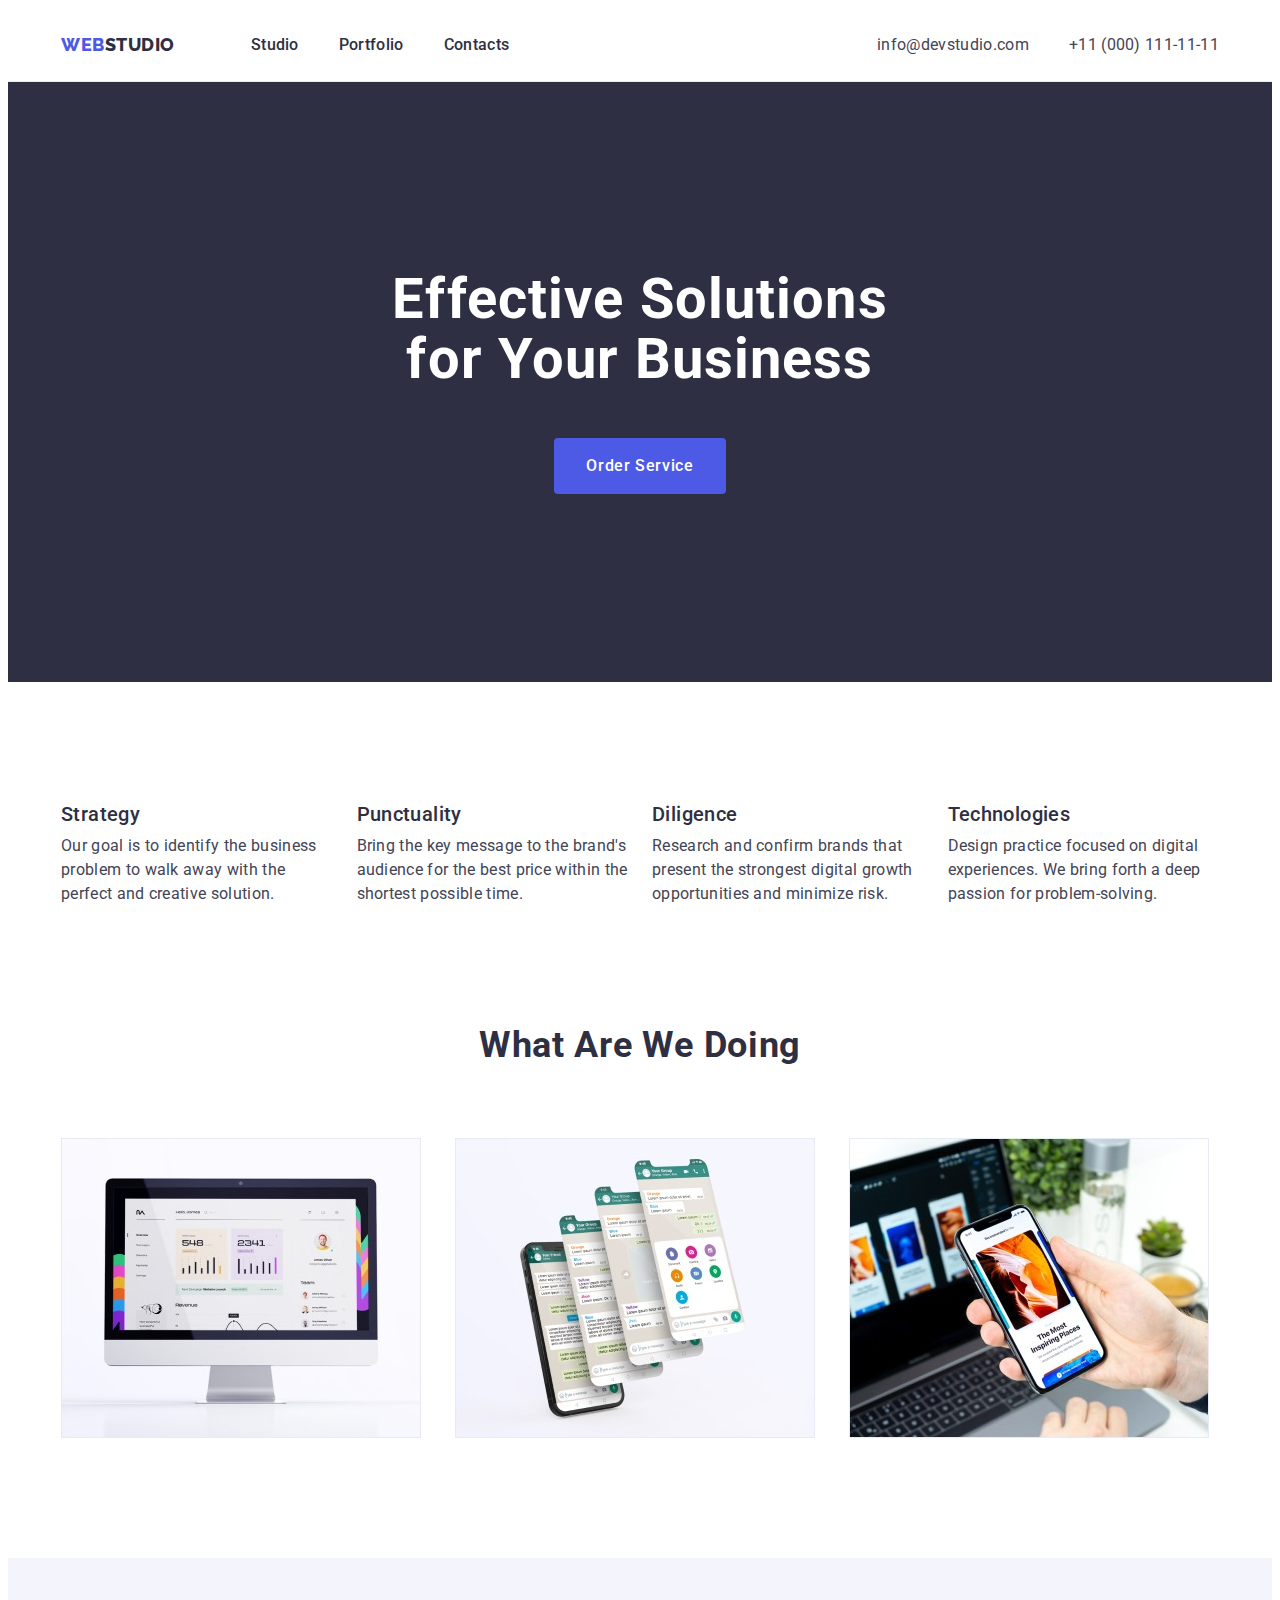
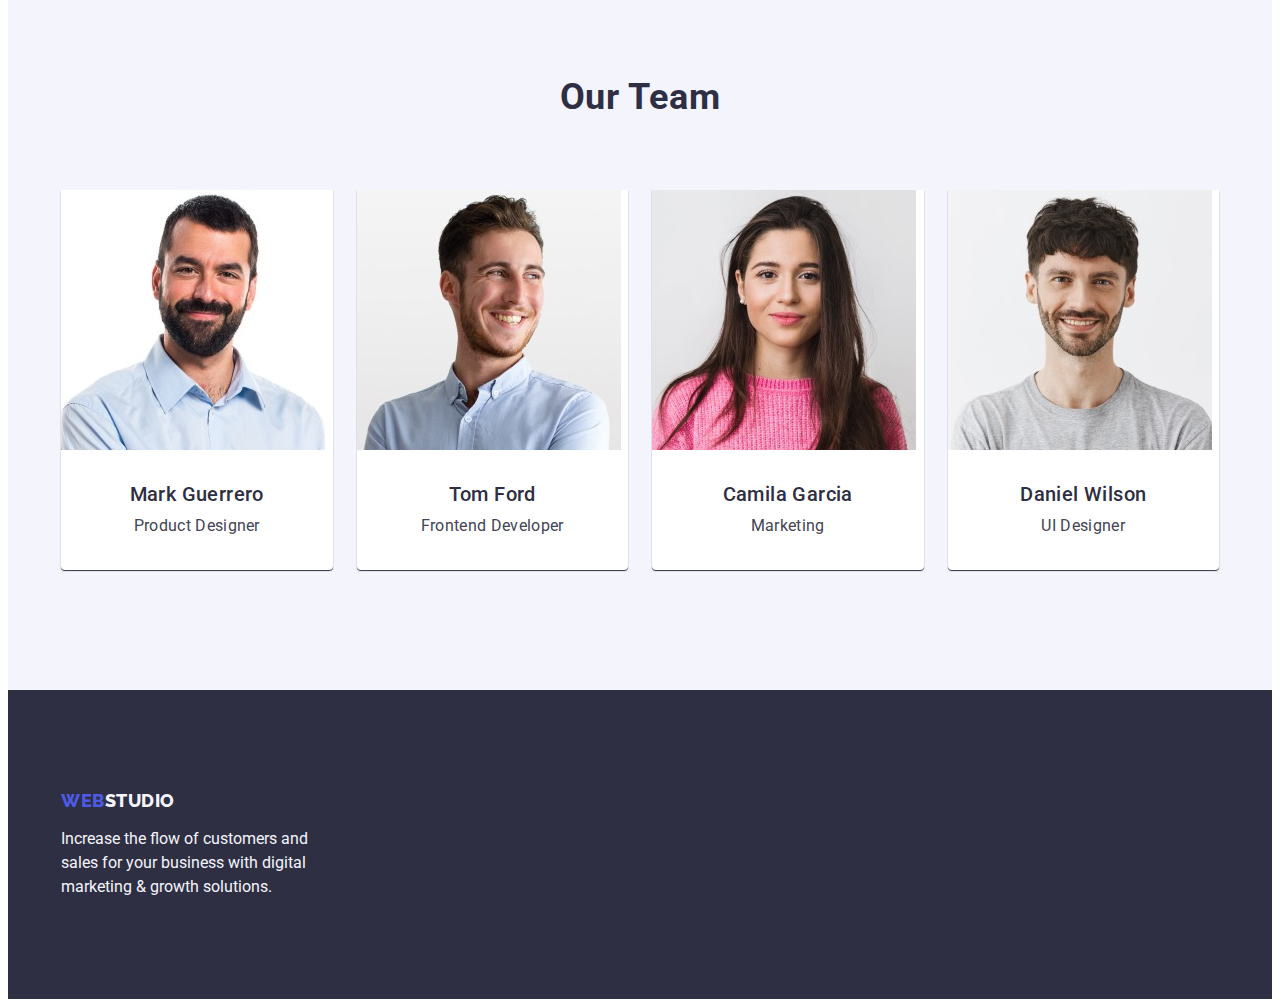
==== index.html @ 3b920ec4 "Initial commit" ====
<!DOCTYPE html>
<html lang="en">
  <head>
    <meta charset="UTF-8" />
    <meta http-equiv="X-UA-Compatible" content="IE=edge" />
    <meta name="viewport" content="width=device-width, initial-scale=1.0" />
    <title>WebStudio</title>
    <link rel="preconnect" href="https://fonts.googleapis.com" />
    <link rel="preconnect" href="https://fonts.gstatic.com" crossorigin />
    <link
      href="https://fonts.googleapis.com/css2?family=Raleway:wght@800&family=Roboto:wght@400;500;700&display=swap"
      rel="stylesheet"
    />
    <link
      rel="stylesheet"
      href="https://cdnjs.cloudflare.com/ajax/libs/modern-normalize/2.0.0/modern-normalize.min.css"
      integrity="sha512-4xo8blKMVCiXpTaLzQSLSw3KFOVPWhm/TRtuPVc4WG6kUgjH6J03IBuG7JZPkcWMxJ5huwaBpOpnwYElP/m6wg=="
      crossorigin="anonymous"
      referrerpolicy="no-referrer"
    />
    <link rel="stylesheet" href="./css/styles.css" />
  </head>
  <body>
    <!-- Header -->

    <header class="header">
      <div class="container container-header">
        <nav class="container-nav">
          <a class="link-logo" href="./index.html"
            >Web<span class="logo-studio">Studio</span></a
          >
          <ul class="list-header">
            <li>
              <a class="link-header" href="./index.html">Studio</a>
            </li>
            <li>
              <a class="link-header" href="./portfolio.html">Portfolio</a>
            </li>
            <li>
              <a class="link-header" href="">Contacts</a>
            </li>
          </ul>
        </nav>

        <address class="address">
          <ul class="list-address">
            <li>
              <a class="link-address" href="mailto:info@devstudio.com"
                >info@devstudio.com</a
              >
            </li>
            <li>
              <a class="link-address" href="tel:+110001111111"
                >+11 (000) 111-11-11</a
              >
            </li>
          </ul>
        </address>
      </div>
    </header>

    <main>
      <!-- Hero -->

      <section class="hero">
        <div class="container">
          <h1 class="title-hero">Effective Solutions for Your Business</h1>
          <button class="order-btn" type="button">Order Service</button>
        </div>
      </section>

      <!-- Features -->

      <section class="features">
        <div class="container">
          <h2 class="visually-hidden">Features</h2>
          <ul class="list-features">
            <li class="list-features-item">
              <h3 class="subject">Strategy</h3>
              <p class="text">
                Our goal is to identify the business problem to walk away with
                the perfect and creative solution.
              </p>
            </li>
            <li class="list-features-item">
              <h3 class="subject">Punctuality</h3>
              <p class="text">
                Bring the key message to the brand's audience for the best price
                within the shortest possible time.
              </p>
            </li>
            <li class="list-features-item">
              <h3 class="subject">Diligence</h3>
              <p class="text">
                Research and confirm brands that present the strongest digital
                growth opportunities and minimize risk.
              </p>
            </li>
            <li class="list-features-item">
              <h3 class="subject">Technologies</h3>
              <p class="text">
                Design practice focused on digital experiences. We bring forth a
                deep passion for problem-solving.
              </p>
            </li>
          </ul>
        </div>
      </section>

      <!-- What are we doing -->

      <section class="container-images">
        <div class="container">
          <h2 class="title-images">What are we doing</h2>

          <ul class="list-images">
            <li class="list-images-item">
              <img
                src="./images/img1.jpg"
                alt="Computer display with opened website"
                width="360"
              />
            </li>
            <li class="list-images-item">
              <img
                src="./images/img2.jpg"
                alt="Mobile application"
                width="360"
              />
            </li>
            <li class="list-images-item">
              <img src="./images/img3.jpg" alt="Adapted website" width="360" />
            </li>
          </ul>
        </div>
      </section>

      <!-- Our team -->

      <section class="container-team--cards">
        <div class="container ">
          <h2 class="title-team">Our Team</h2>
          <ul class="list-team">
            <li class="list-team-item">
              <img
                src="./images/worker1.jpg"
                alt="Mark Guerrero Product Designer"
                width="264"
              />
              <div class="caption-img">
                <h3 class="title-name">Mark Guerrero</h3>
                <p class="position">Product Designer</p>
              </div>
            </li>
            <li class="list-team-item">
              <img
                src="./images/worker2.jpg"
                alt="Tom Ford Frontend Developer"
                width="264"
              />
              <div class="caption-img">
                <h3 class="title-name">Tom Ford</h3>
                <p class="position">Frontend Developer</p>
              </div>
            </li>
            <li class="list-team-item">
              <img
                src="./images/worker3.jpg"
                alt="Camila Garcia Marketing"
                width="264"
              />
              <div class="caption-img">
                <h3 class="title-name">Camila Garcia</h3>
                <p class="position">Marketing</p>
              </div>
            </li>
            <li class="list-team-item">
              <img
                src="./images/worker4.jpg"
                alt="Daniel Wilson UI Designer"
                width="264"
              />
              <div class="caption-img">
                <h3 class="title-name">Daniel Wilson</h3>
                <p class="position">UI Designer</p>
              </div>
            </li>
          </ul>
        </div>
      </section>
    </main>

    <footer class="footer">
      <div class="container">
        <a class="link-logo link-footer-logo" href="./index.html"
          >Web<span class="logo-footer-studio">Studio</span></a
        >
        <p class="footer-text">
          Increase the flow of customers and sales for your business with
          digital marketing & growth solutions.
        </p>
      </div>
    </footer>
  </body>
</html>
---- css/styles.css ----
body {
    font-family: 'Roboto', sans-serif;
    background-color:#FFFFFF;  
    color: var(--primary-text-color)
}

p, h1, h2, h3, h4, h5, h6{
    margin: 0;
}

ul{
    list-style: none;
    margin: 0;
    padding: 0;
}

img{
    display: block;
    max-width: 100%;
}
:root {
    --light-cloud-color:#F4F4FD;
    --background-color:#FFFFFF;
    --borders-accent-color:#E7E9FC;
    --primary-brand-color:#4D5AE5;
    --title-color:#2E2F42;
    --primary-text-color:#434455;
    --pressed-state-color:#404BBF;
    --active-navigation-color:#9747FF;
    --cards-gap:24px;
}

.container{
    width: 1158px;
    padding-left: 15px;
    padding-right: 15px;
    margin: 0 auto;
}
.container-header{
    display: flex;
    justify-content: space-between;
    width: 1158px;
}

/* LOGO */


.link-logo {
    font-family: 'Raleway', sans-serif;
    font-style: normal;
    font-weight: 800;
    font-size: 18px;
    line-height: 1.17;
    /* identical to box height, or 117% */
    letter-spacing: 0.03em;
    text-transform: uppercase;
    color: var(--primary-brand-color);
    margin-right: 76px;
}

a {
    text-decoration: none;
}
.logo-studio {
    color: var(--title-color);
}
/* HEADER*/


.header{
    border: 1px solid transparent;
    border-bottom-color: var(--borders-accent-color);
}

.container-nav{
    display: flex;
    align-items: center;
}

.list-header{
    display: flex;
    gap: 40px;
}

.link-header {
    font-weight: 500;
    font-size: 16px;
    line-height: 1.5;
    /* identical to box height, or 150% */
    letter-spacing: 0.02em;
    color:var(--title-color);
    padding-top: 24px;
    padding-bottom: 24px;
    display: block;
}

.link-header:last-child{
    margin-right: 0;;
}

.link-header:hover , .link-header:focus {
    color: var(--pressed-state-color);
}
.address {
    font-style: normal;
}
.list-address{
    display: flex;
    gap: 40px;
}
.link-address {
    line-height: 1.5;
    /* identical to box height, or 150% */
    letter-spacing: 0.02em;
    color: var(--primary-text-color);
    text-shadow: var(--borders-accent-color);
    padding-top: 24px;
    padding-bottom: 24px;
    display: block;
}
.link-address:hover , .link-address:focus {
    color: var(--pressed-state-color);
}
.link-address:last-child{
    margin-right: 0;
}

/* MAIN PAGE */

.hero {
    background-color: var(--title-color);
    padding: 188px 0 188px 0;
    justify-content: center;
}

.title-hero {
    font-weight: 700;
    font-size: 56px;
    line-height: 1.07;
    /* or 107% */
    letter-spacing: 0.02em;
    color: var(--background-color);
    margin: auto;
    margin-bottom: 48px;
    max-width: 496px;
    text-align: center;
}
.order-btn {
    font-family: 'Roboto', sans-serif;
    font-weight: 500;
    font-size: 16px;
    line-height: 1.5;
    /* identical to box height, or 150% */
    letter-spacing: 0.04em;
    color: var(--background-color);
    background-color: var(--primary-brand-color);
    border-radius: 4px;
    border: none;
    display: block;
    min-width: 169px;
    height: 56px;
    padding: 16px 32px;
    margin: auto;
    cursor: pointer;
}

.order-btn:hover , .order-btn:focus {
    background-color: var(--pressed-state-color);
}

/*FEATURES*/

.features{
  padding-top: 120px;
  padding-bottom: 120px;
}

.visually-hidden{
  position: absolute;
  width: 1px;
  height: 1px;
  margin: -1px;
  border: 0;
  padding: 0;
  white-space: nowrap;
  clip-path: inset(100%);
  clip: rect(0 0 0 0);
  overflow: hidden;
}
   
.list-features{
    display: flex;
    flex-wrap: wrap;
    gap: var(--cards-gap);
}
.list-features-item{
  flex-basis: calc((100% - 3 * var(--cards-gap))/ 4) ;
}

.subject {
    font-weight: 500;
    font-size: 20px;
    line-height: 1.2;
    /* identical to box height, or 120% */
    letter-spacing: 0.02em;
    color: var(--title-color);
    margin-bottom: 8px;
}
.text {
    font-weight: 400;
    font-size: 16px;
    line-height: 1.5;
    /* or 150% */
    letter-spacing: 0.02em;
}

/*What are we doing*/

.title-images {
    font-size: 36px;
    line-height: 1.11;
    /* identical to box height, or 111% */
    text-align: center;
    letter-spacing: 0.02em;
    text-transform: capitalize;
    color: var(--title-color);
    margin-bottom: 72px;
}
.container-images{
    padding-bottom: 120px;
}
.list-images{
    display: flex;
    flex-wrap: wrap;   
}
.list-images-item{
  margin-right: var(--cards-gap);
  width: calc((100% - 2 * var(--cards-gap))/ 3);
}
.list-images-item:last-child{
    margin-right: 0;
}
/*Our team*/

.container-team--cards{
    background-color: var(--light-cloud-color);
    padding-top: 120px;
    padding-bottom: 120px;
}
.title-team {
    font-size: 36px;
    line-height: 1.11;
    /* identical to box height, or 111% */
    text-align: center;
    letter-spacing: 0.02em;
    text-transform: capitalize;
    color: var(--title-color);
    margin-bottom: 72px;
}
.list-team{
    display: flex;
    flex-wrap: wrap;
}
.list-team-item {
    background-color: var(--background-color);
    margin-right: var(--cards-gap);
    width: calc((100% - 3 * var(--cards-gap))/ 4);
    border-radius:0 0 4px 4px;
    box-shadow: 0 1px 1px 0 var(--title-color);
}
.list-team-item:last-child{
    margin-right: 0;
}
.caption-img{
    padding: 32px 16px;
}
.title-name {
    font-weight: 500;
    font-size: 20px;
    line-height: 1.2;
    /* identical to box height, or 120% */
    text-align: center;
    letter-spacing: 0.02em;
    color: var(--title-color);
    margin-bottom: 8px;
}
.position {
    font-size: 16px;
    line-height: 1.5;
    /* identical to box height, or 150% */
    text-align: center;
    letter-spacing: 0.02em;
    color: var(--primary-text-color);
}

/* FOOTER */

.footer {
    background-color: var(--title-color);
    padding-top: 100px;
    padding-bottom: 100px;
}
.link-footer-logo{
    display: inline-block;
    margin-bottom: 16px;
}
.logo-footer-studio {
    color: var(--light-cloud-color);
}
.footer-text {
    color: var(--light-cloud-color);
    max-width: 264px;
    font-size: 16px;
    line-height: 1.5; /* 24/16 */
   
}
/* PORTFOLIO PAGE */
.portfolio-section{
    padding-top: 96px;
    padding-bottom: 120px;
}
.container-filters{
    display: flex;
    justify-content: center;
    margin-bottom: 72px;
    gap: var(--cards-gap);
}
.filter-item {
    font-family: 'Roboto', sans-serif;
    font-weight: 500;
    font-size: 16px;
    line-height: 1.5;
    /* identical to box height, or 150% */
    text-align: center;
    letter-spacing: 0.04em;
    color: var(--primary-brand-color);
    background-color: var(--light-cloud-color);
    border-radius: 4px;
    border: 1px solid var(--borders-accent-color);
    padding: 12px 24px;
    min-width: 69px;
}
.filter-item:hover , .filter-item:focus {
    background-color: var(--pressed-state-color);
    color: var(--background-color);
    cursor: pointer;
    border: 1px solid transparent;
}

.product-set {
    display: flex;
    flex-wrap: wrap;
}

.product-item {
    margin-right: var(--cards-gap);
    margin-bottom: 48px;
    width:calc((100% - 2 * var(--cards-gap))/3);;
   
}

.product-item:nth-last-child(-n+3){
    margin-bottom: 0;
}

.product-item:nth-child(3n){
    margin-right: 0;
}
.title-product {
   font-weight: 500;
    font-size: 20px;
    line-height: 1.2;
    /* identical to box height, or 120% */
    letter-spacing: 0.02em;
    color: var(--title-color);
    margin-bottom: 8px;
}
.product-desc {
    font-size: 16px;
    line-height: 1.5;
    /* identical to box height, or 150% */
    letter-spacing: 0.02em;
    color: var(--primary-text-color);
   
}
.caption-product{
    padding: 32px  16px;
    border: 1px solid var(--borders-accent-color);
    border-top: none;
}
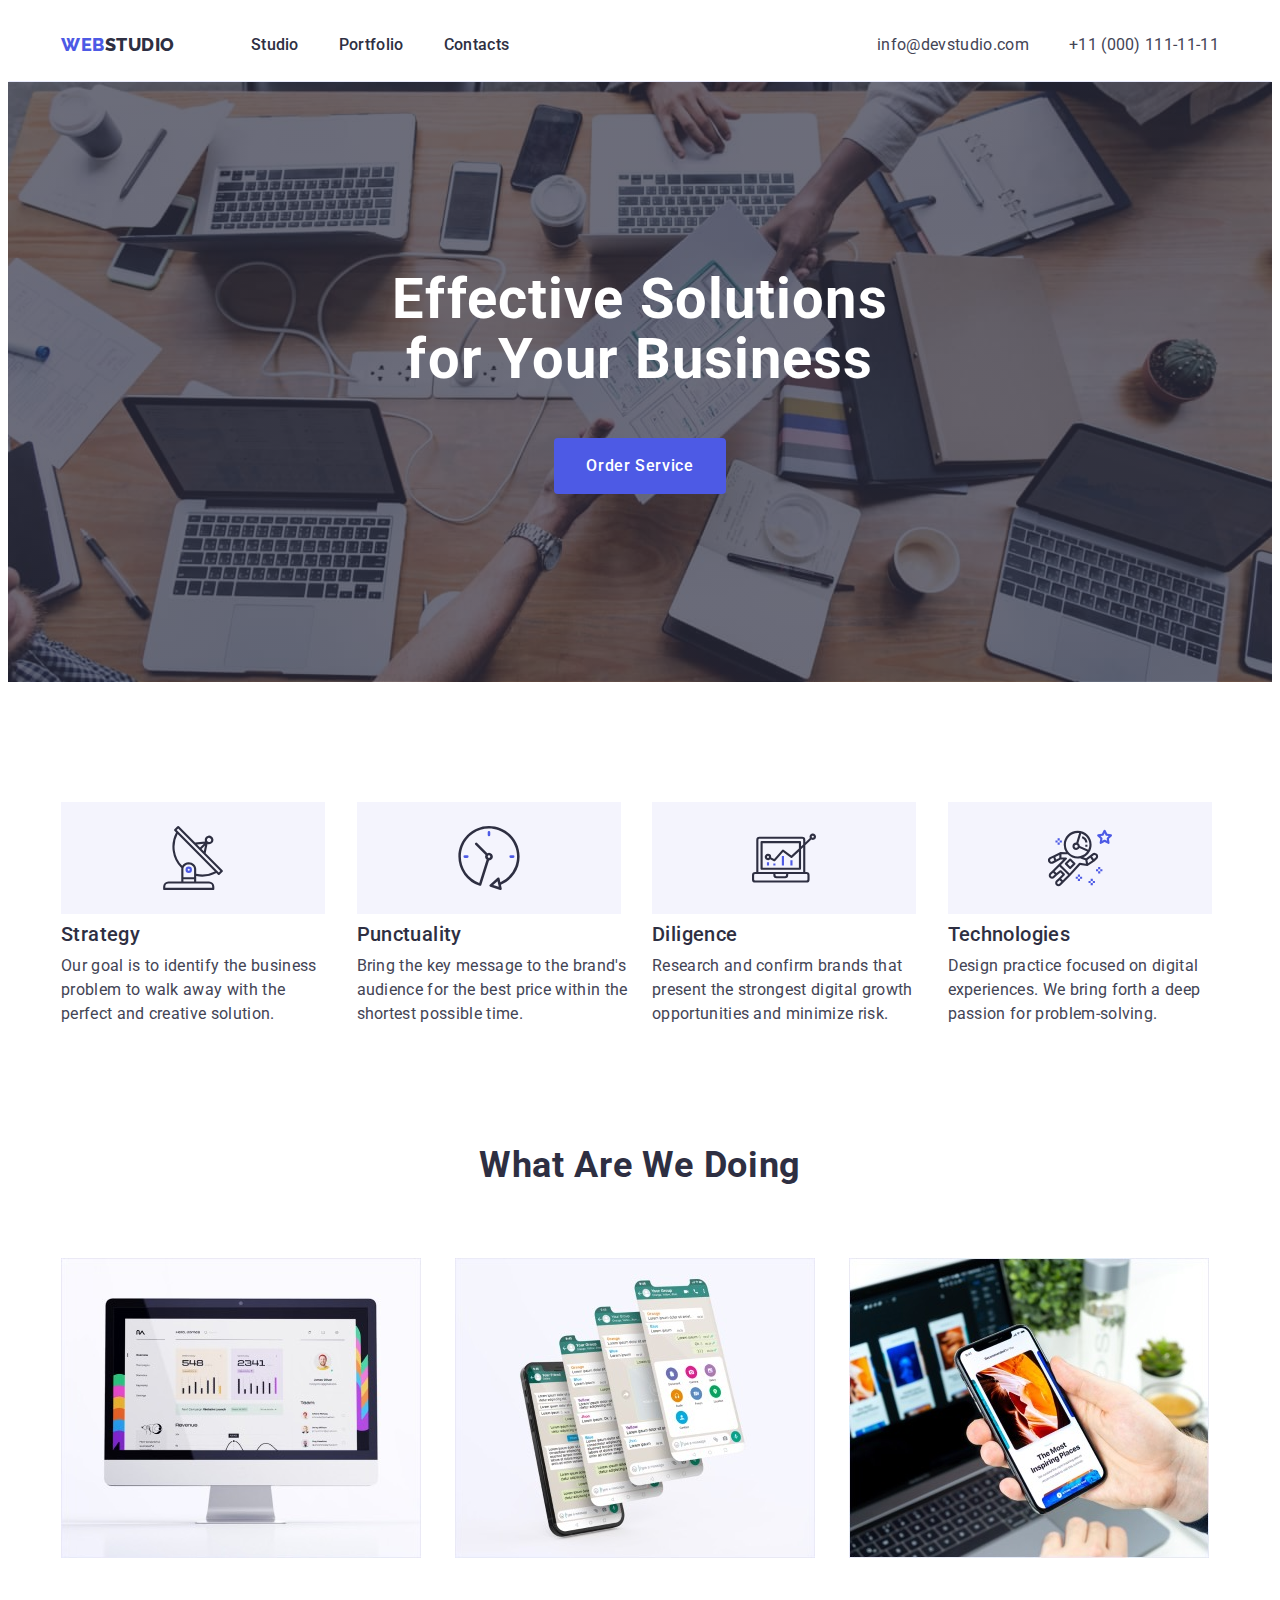
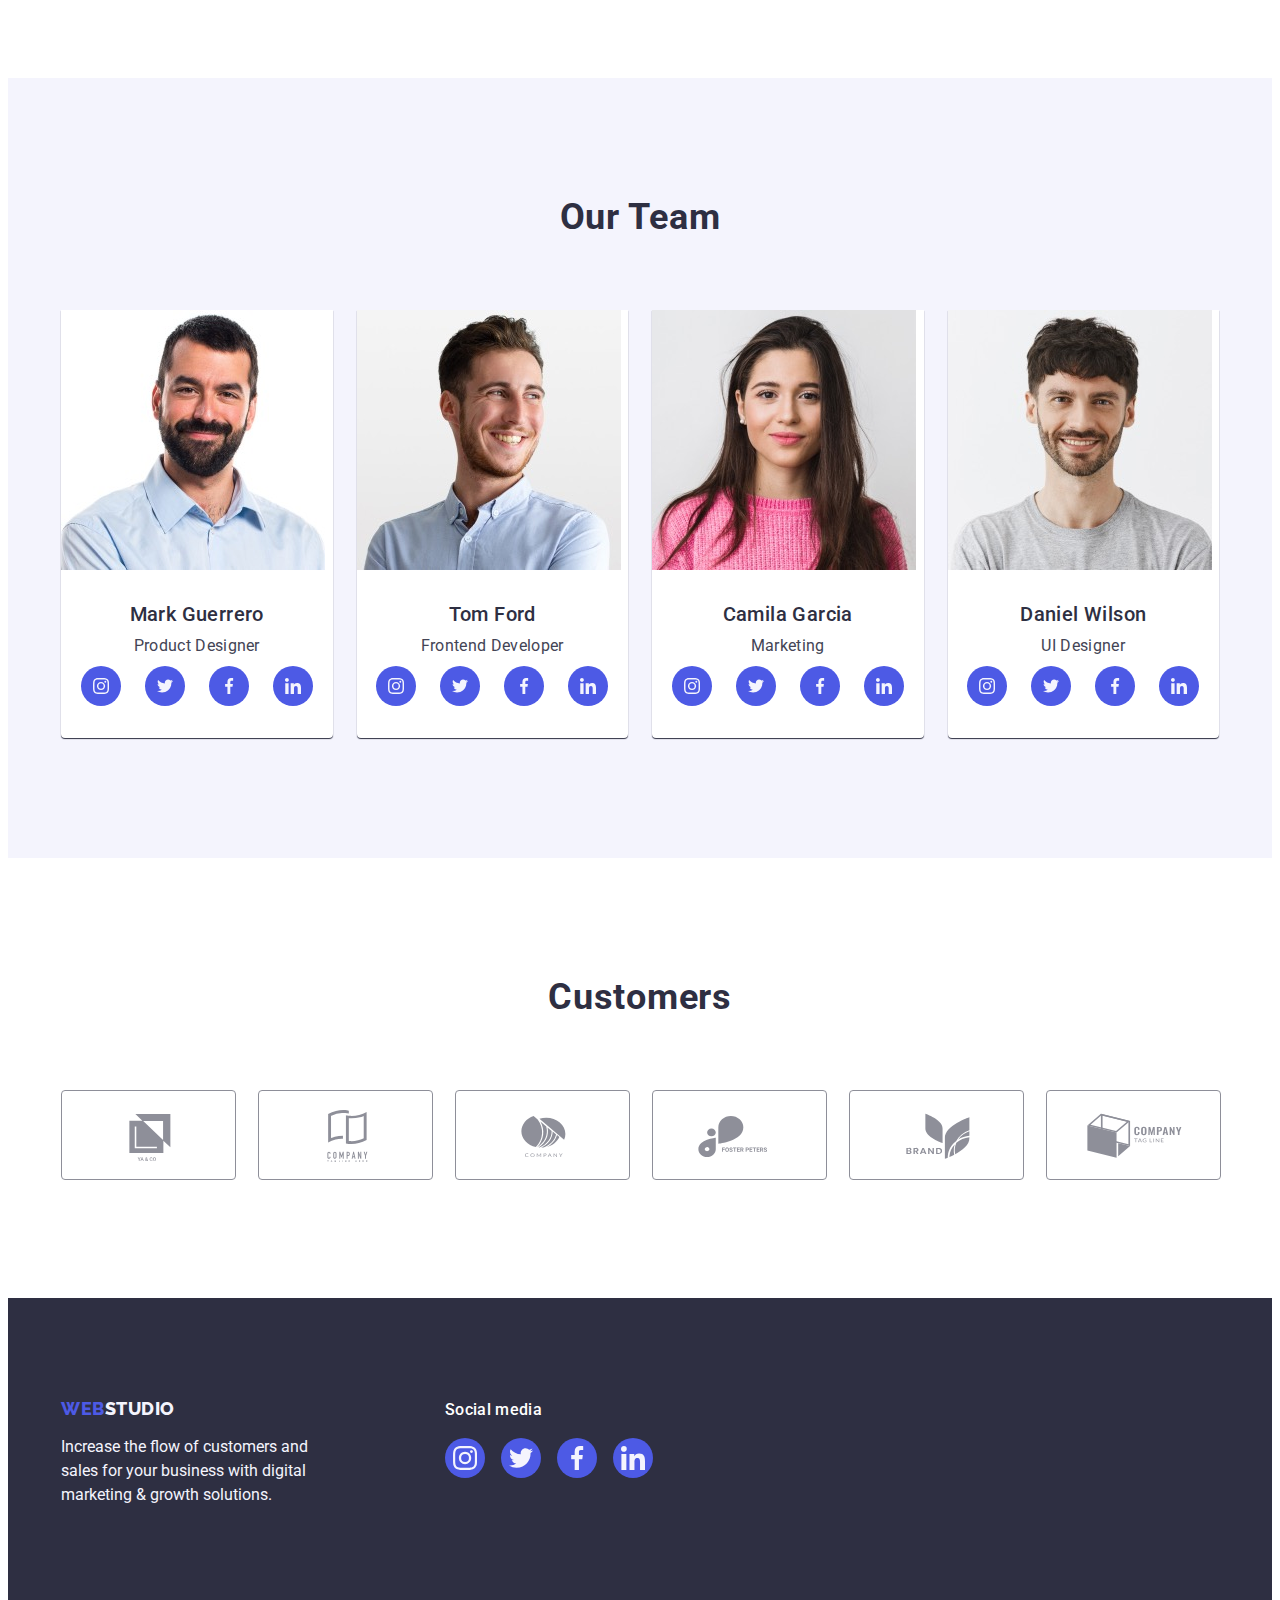
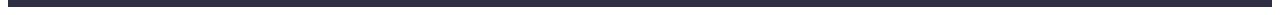
==== commit 130e7005: "First commit" ====
--- a/index.html
+++ b/index.html
@@ -61,7 +61,6 @@
 
     <main>
       <!-- Hero -->
-
       <section class="hero">
         <div class="container">
           <h1 class="title-hero">Effective Solutions for Your Business</h1>
@@ -76,6 +75,11 @@
           <h2 class="visually-hidden">Features</h2>
           <ul class="list-features">
             <li class="list-features-item">
+              <a href="" class="link-icon">
+                <svg class="icon">
+                  <use href="./images/symbol-defs.svg#icon-antenna-1"></use>
+                </svg>
+              </a>
               <h3 class="subject">Strategy</h3>
               <p class="text">
                 Our goal is to identify the business problem to walk away with
@@ -83,6 +87,11 @@
               </p>
             </li>
             <li class="list-features-item">
+              <a href="" class="link-icon">
+                <svg class="icon">
+                  <use href="./images/symbol-defs.svg#icon-clock-1"></use>
+                </svg>
+              </a>
               <h3 class="subject">Punctuality</h3>
               <p class="text">
                 Bring the key message to the brand's audience for the best price
@@ -90,6 +99,11 @@
               </p>
             </li>
             <li class="list-features-item">
+              <a href="" class="link-icon">
+                <svg class="icon">
+                  <use href="./images/symbol-defs.svg#icon-diagram-1"></use>
+                </svg>
+              </a>
               <h3 class="subject">Diligence</h3>
               <p class="text">
                 Research and confirm brands that present the strongest digital
@@ -97,6 +111,11 @@
               </p>
             </li>
             <li class="list-features-item">
+              <a href="" class="link-icon">
+                <svg class="icon">
+                  <use href="./images/symbol-defs.svg#icon-astronaut-1"></use>
+                </svg>
+              </a>
               <h3 class="subject">Technologies</h3>
               <p class="text">
                 Design practice focused on digital experiences. We bring forth a
@@ -138,7 +157,7 @@
       <!-- Our team -->
 
       <section class="container-team--cards">
-        <div class="container ">
+        <div class="container">
           <h2 class="title-team">Our Team</h2>
           <ul class="list-team">
             <li class="list-team-item">
@@ -150,6 +169,64 @@
               <div class="caption-img">
                 <h3 class="title-name">Mark Guerrero</h3>
                 <p class="position">Product Designer</p>
+                <ul class="list-soc">
+                  <li class="link-soc-item">
+                    <a
+                      href=""
+                      class="link-soc-icon"
+                      target="_blank"
+                      rel="noopener noreferrer"
+                    >
+                      <svg class="soc-icon">
+                        <use
+                          href="./images/symbol-defs.svg#icon-instagram-2"
+                        ></use>
+                      </svg>
+                    </a>
+                  </li>
+                  <li class="link-soc-item">
+                    <a
+                      href=""
+                      class="link-soc-icon"
+                      target="_blank"
+                      rel="noopener noreferrer"
+                    >
+                      <svg class="soc-icon">
+                        <use
+                          href="./images/symbol-defs.svg#icon-twitter-1"
+                        ></use>
+                      </svg>
+                    </a>
+                  </li>
+                  <li class="link-soc-item">
+                    <a
+                      href=""
+                      class="link-soc-icon"
+                      target="_blank"
+                      rel="noopener noreferrer"
+                    >
+                      <svg class="soc-icon">
+                        <use
+                          href="./images/symbol-defs.svg#icon-facebook-1"
+                        ></use>
+                      </svg>
+                    </a>
+                  </li>
+                  <li class="link-soc-item">
+                    <a
+                      href=""
+                      class="link-soc-icon"
+                      target="_blank"
+                      rel="noopener noreferrer"
+                    >
+                      <svg class="soc-icon">
+                        <use
+                          href="./images/symbol-defs.svg#icon-linkedin-1"
+                        ></use>
+                      </svg>
+                    </a>
+                  </li>
+                </ul>
               </div>
             </li>
             <li class="list-team-item">
@@ -161,6 +238,64 @@
               <div class="caption-img">
                 <h3 class="title-name">Tom Ford</h3>
                 <p class="position">Frontend Developer</p>
+                <ul class="list-soc">
+                  <li class="link-soc-item">
+                    <a
+                      href=""
+                      class="link-soc-icon"
+                      target="_blank"
+                      rel="noopener noreferrer"
+                    >
+                      <svg class="soc-icon">
+                        <use
+                          href="./images/symbol-defs.svg#icon-instagram-2"
+                        ></use>
+                      </svg>
+                    </a>
+                  </li>
+                  <li class="link-soc-item">
+                    <a
+                      href=""
+                      class="link-soc-icon"
+                      target="_blank"
+                      rel="noopener noreferrer"
+                    >
+                      <svg class="soc-icon">
+                        <use
+                          href="./images/symbol-defs.svg#icon-twitter-1"
+                        ></use>
+                      </svg>
+                    </a>
+                  </li>
+                  <li class="link-soc-item">
+                    <a
+                      href=""
+                      class="link-soc-icon"
+                      target="_blank"
+                      rel="noopener noreferrer"
+                    >
+                      <svg class="soc-icon">
+                        <use
+                          href="./images/symbol-defs.svg#icon-facebook-1"
+                        ></use>
+                      </svg>
+                    </a>
+                  </li>
+                  <li class="link-soc-item">
+                    <a
+                      href=""
+                      class="link-soc-icon"
+                      target="_blank"
+                      rel="noopener noreferrer"
+                    >
+                      <svg class="soc-icon">
+                        <use
+                          href="./images/symbol-defs.svg#icon-linkedin-1"
+                        ></use>
+                      </svg>
+                    </a>
+                  </li>
+                </ul>
               </div>
             </li>
             <li class="list-team-item">
@@ -172,6 +307,64 @@
               <div class="caption-img">
                 <h3 class="title-name">Camila Garcia</h3>
                 <p class="position">Marketing</p>
+                <ul class="list-soc">
+                  <li class="link-soc-item">
+                    <a
+                      href=""
+                      class="link-soc-icon"
+                      target="_blank"
+                      rel="noopener noreferrer"
+                    >
+                      <svg class="soc-icon">
+                        <use
+                          href="./images/symbol-defs.svg#icon-instagram-2"
+                        ></use>
+                      </svg>
+                    </a>
+                  </li>
+                  <li class="link-soc-item">
+                    <a
+                      href=""
+                      class="link-soc-icon"
+                      target="_blank"
+                      rel="noopener noreferrer"
+                    >
+                      <svg class="soc-icon">
+                        <use
+                          href="./images/symbol-defs.svg#icon-twitter-1"
+                        ></use>
+                      </svg>
+                    </a>
+                  </li>
+                  <li class="link-soc-item">
+                    <a
+                      href=""
+                      class="link-soc-icon"
+                      target="_blank"
+                      rel="noopener noreferrer"
+                    >
+                      <svg class="soc-icon">
+                        <use
+                          href="./images/symbol-defs.svg#icon-facebook-1"
+                        ></use>
+                      </svg>
+                    </a>
+                  </li>
+                  <li class="link-soc-item">
+                    <a
+                      href=""
+                      class="link-soc-icon"
+                      target="_blank"
+                      rel="noopener noreferrer"
+                    >
+                      <svg class="soc-icon">
+                        <use
+                          href="./images/symbol-defs.svg#icon-linkedin-1"
+                        ></use>
+                      </svg>
+                    </a>
+                  </li>
+                </ul>
               </div>
             </li>
             <li class="list-team-item">
@@ -183,7 +376,114 @@
               <div class="caption-img">
                 <h3 class="title-name">Daniel Wilson</h3>
                 <p class="position">UI Designer</p>
+                <ul class="list-soc">
+                  <li class="link-soc-item">
+                    <a
+                      href=""
+                      class="link-soc-icon"
+                      target="_blank"
+                      rel="noopener noreferrer"
+                    >
+                      <svg class="soc-icon">
+                        <use
+                          href="./images/symbol-defs.svg#icon-instagram-2"
+                        ></use>
+                      </svg>
+                    </a>
+                  </li>
+                  <li class="link-soc-item">
+                    <a
+                      href=""
+                      class="link-soc-icon"
+                      target="_blank"
+                      rel="noopener noreferrer"
+                    >
+                      <svg class="soc-icon">
+                        <use
+                          href="./images/symbol-defs.svg#icon-twitter-1"
+                        ></use>
+                      </svg>
+                    </a>
+                  </li>
+                  <li class="link-soc-item">
+                    <a
+                      href=""
+                      class="link-soc-icon"
+                      target="_blank"
+                      rel="noopener noreferrer"
+                    >
+                      <svg class="soc-icon">
+                        <use
+                          href="./images/symbol-defs.svg#icon-facebook-1"
+                        ></use>
+                      </svg>
+                    </a>
+                  </li>
+                  <li class="link-soc-item">
+                    <a
+                      href=""
+                      class="link-soc-icon"
+                      target="_blank"
+                      rel="noopener noreferrer"
+                    >
+                      <svg class="soc-icon">
+                        <use
+                          href="./images/symbol-defs.svg#icon-linkedin-1"
+                        ></use>
+                      </svg>
+                    </a>
+                  </li>
+                </ul>
               </div>
+            </li>
+          </ul>
+        </div>
+      </section>
+      <section class="customers">
+        <div class="container">
+          <h2 class="title-customers">Customers</h2>
+          <ul class="list-customers">
+            <li class="link-customers-item">
+              <a href="" class="link-customers-icon" target="" rel="">
+                <svg class="customers-icon">
+                  <use href="./images/symbol-defs.svg#icon-Logo"></use>
+                </svg>
+              </a>
+            </li>
+            <li class="link-customers-item">
+              <a href="" class="link-customers-icon" target="" rel="">
+                <svg class="customers-icon">
+                  <use href="./images/symbol-defs.svg#icon-Logo2"></use>
+                </svg>
+              </a>
+            </li>
+            <li class="link-customers-item">
+              <a href="" class="link-customers-icon" target="" rel="">
+                <svg class="customers-icon">
+                  <use href="./images/symbol-defs.svg#icon-Logo3"></use>
+                </svg>
+              </a>
+            </li>
+            <li class="link-customers-item">
+              <a href="" class="link-customers-icon" target="" rel="">
+                <svg class="customers-icon">
+                  <use href="./images/symbol-defs.svg#icon-Logo4"></use>
+                </svg>
+              </a>
+            </li>
+            <li class="link-customers-item">
+              <a href="" class="link-customers-icon" target="" rel="">
+                <svg class="customers-icon">
+                  <use href="./images/symbol-defs.svg#icon-Logo5"></use>
+                </svg>
+              </a>
+            </li>
+            <li class="link-customers-item">
+              <a href="" class="link-customers-icon" target="" rel="">
+                <svg class="customers-icon">
+                  <use href="./images/symbol-defs.svg#icon-Logo6"></use>
+                </svg>
+              </a>
             </li>
           </ul>
         </div>
@@ -191,14 +491,70 @@
     </main>
 
     <footer class="footer">
-      <div class="container">
-        <a class="link-logo link-footer-logo" href="./index.html"
-          >Web<span class="logo-footer-studio">Studio</span></a
-        >
-        <p class="footer-text">
-          Increase the flow of customers and sales for your business with
-          digital marketing & growth solutions.
-        </p>
+      <div class="container container-footer">
+        <div>
+          <a class="link-logo link-footer-logo" href="./index.html"
+            >Web<span class="logo-footer-studio">Studio</span></a
+          >
+          <p class="footer-text">
+            Increase the flow of customers and sales for your business with
+            digital marketing & growth solutions.
+          </p>
+        </div>
+
+        <div class="container-socmedia">
+          <h3 class="title-footer-soc">Social media</h3>
+          <ul class="list-footer-soc">
+            <li class="link-footer-soc-item">
+              <a
+                href=""
+                class="link-footer-soc-icon"
+                target="_blank"
+                rel="noopener noreferrer"
+              >
+                <svg class="footer-soc">
+                  <use href="./images/symbol-defs.svg#icon-instagram-2"></use>
+                </svg>
+              </a>
+            </li>
+            <li class="link-footer-soc-item">
+              <a
+                href=""
+                class="link-footer-soc-icon"
+                target="_blank"
+                rel="noopener noreferrer"
+              >
+                <svg class="footer-soc">
+                  <use href="./images/symbol-defs.svg#icon-twitter-1"></use>
+                </svg>
+              </a>
+            </li>
+            <li class="link-footer-soc-item">
+              <a
+                href=""
+                class="link-footer-soc-icon"
+                target="_blank"
+                rel="noopener noreferrer"
+              >
+                <svg class="footer-soc">
+                  <use href="./images/symbol-defs.svg#icon-facebook-1"></use>
+                </svg>
+              </a>
+            </li>
+            <li class="link-footer-soc-item">
+              <a
+                href=""
+                class="link-footer-soc-icon"
+                target="_blank"
+                rel="noopener noreferrer"
+              >
+                <svg class="footer-soc">
+                  <use href="./images/symbol-defs.svg#icon-linkedin-1"></use>
+                </svg>
+              </a>
+            </li>
+          </ul>
+        </div>
       </div>
     </footer>
   </body>
--- a/css/styles.css
+++ b/css/styles.css
@@ -28,6 +28,7 @@
     --pressed-state-color:#404BBF;
     --active-navigation-color:#9747FF;
     --cards-gap:24px;
+    --customers-color:#8E8F99; 
 }
 
 .container{
@@ -128,10 +129,20 @@
 /* MAIN PAGE */
 
 .hero {
+    max-width: 1440px;
+    margin: 0 auto;
     background-color: var(--title-color);
     padding: 188px 0 188px 0;
-    justify-content: center;
-}
+    justify-content: center; 
+    background-image:
+    linear-gradient(rgba(46, 47, 66, 0.7), 
+    rgba(46, 47, 66, 0.7)),
+    url(../images/people-office\ 1-2.jpg);
+    background-position: center;
+    background-repeat: no-repeat;
+    background-size: auto;
+}
+
 
 .title-hero {
     font-weight: 700;
@@ -194,9 +205,22 @@
     gap: var(--cards-gap);
 }
 .list-features-item{
-  flex-basis: calc((100% - 3 * var(--cards-gap))/ 4) ;
-}
-
+  width: calc((100% - 3 * var(--cards-gap))/ 4) ;
+}
+.link-icon{
+    width: 264px;
+    height: 112px;
+    background-color: var(--light-cloud-color);
+    display: flex;
+    justify-content: center;
+    align-items: center;
+    margin-bottom: 8px;
+    
+}
+.icon{
+    width:64px;
+    height: 64px;
+}
 .subject {
     font-weight: 500;
     font-size: 20px;
@@ -291,6 +315,86 @@
     text-align: center;
     letter-spacing: 0.02em;
     color: var(--primary-text-color);
+    margin-bottom: 8px;
+}
+.list-soc {
+ display: flex;
+ justify-content: center;
+ gap: var(--cards-gap);
+}
+.link-soc-item {
+   width: 40px;
+   height: 40px;
+   border-radius: 50%;
+   background-color: var(--primary-brand-color);
+   display: block; 
+   
+}
+.link-soc-icon {
+   width: 100%;
+   height: 100%;
+   display: flex;
+   justify-content: center;
+   align-items: center;
+   color: var(--light-cloud-color);
+   
+}
+.soc-icon{
+    width: 16px;
+    height: 16px;
+    fill: currentColor;
+}
+ 
+/* Customers */
+.customers {
+    padding-top: 120px;
+    padding-bottom: 120px;
+}
+.title-customers{
+    font-weight: 700;
+    font-size: 36px;
+    line-height: 1.11; /* 40/36 */
+/* identical to box height, or 111% */
+    text-align: center;
+    letter-spacing: 0.02em;
+    text-transform: capitalize;
+    color: var(--title-color);
+    margin-bottom: 72px;
+}
+.list-customers {
+    display: flex;
+    justify-content: center;
+    gap: var(--cards-gap);
+    
+   
+}
+.link-customers-item {
+    width: calc((100% - 5 * var(--cards-gap))/ 6);
+    height: 88px;
+    display: block;
+}
+.link-customers-icon {
+    width: 100%;
+    height: 100%;
+    display: flex;
+    justify-content: center;
+    align-items: center;
+    border-radius: 4px;
+    border: 1px solid var(--customers-color);
+    color: var(--customers-color);
+}
+.customers-icon {
+    width: 104px;
+    height: 56px;
+    fill: currentColor;
+}
+.link-customers-icon:hover {
+    border-color: var(--primary-brand-color);
+    color: var(--primary-brand-color);
+}
+.link-customers-icon:focus {
+    border-color: var(--primary-brand-color);
+    color: var(--primary-brand-color);
 }
 
 /* FOOTER */
@@ -314,6 +418,57 @@
     line-height: 1.5; /* 24/16 */
    
 }
+
+.container-socmedia{
+    padding-left: 120px;
+}
+.container-footer{
+    display: flex;
+}
+.title-footer-soc {
+    font-style: normal;
+    font-weight: 500;
+    font-size: 16px;
+    line-height: 1.5; /* 24/16 */
+/* identical to box height, or 150% */
+    letter-spacing: 0.02em;
+    color: var(--background-color);
+    margin-bottom: 16px;
+}
+.list-footer-soc {
+    display: flex;
+    justify-content: center;
+    gap: 16px;
+    
+}
+.link-footer-soc-item {
+   width: 40px;
+   height:40px;
+   display: block;
+   border-radius: 50%;
+   background-color:var(--primary-brand-color);
+
+}
+.link-footer-soc-icon {
+    width: 100%;
+    height: 100%;
+    display: flex;
+    justify-content: center;
+    align-items: center;
+    color: var(--light-cloud-color);
+}
+.footer-soc {
+    width: 24px;
+    height: 24px;
+    fill: currentColor;
+}
+.link-footer-soc-item:hover  {
+    background-color: #31D0AA;
+}
+.link-footer-soc-item:focus {
+   background-color: #31D0AA; 
+}
+
 /* PORTFOLIO PAGE */
 .portfolio-section{
     padding-top: 96px;
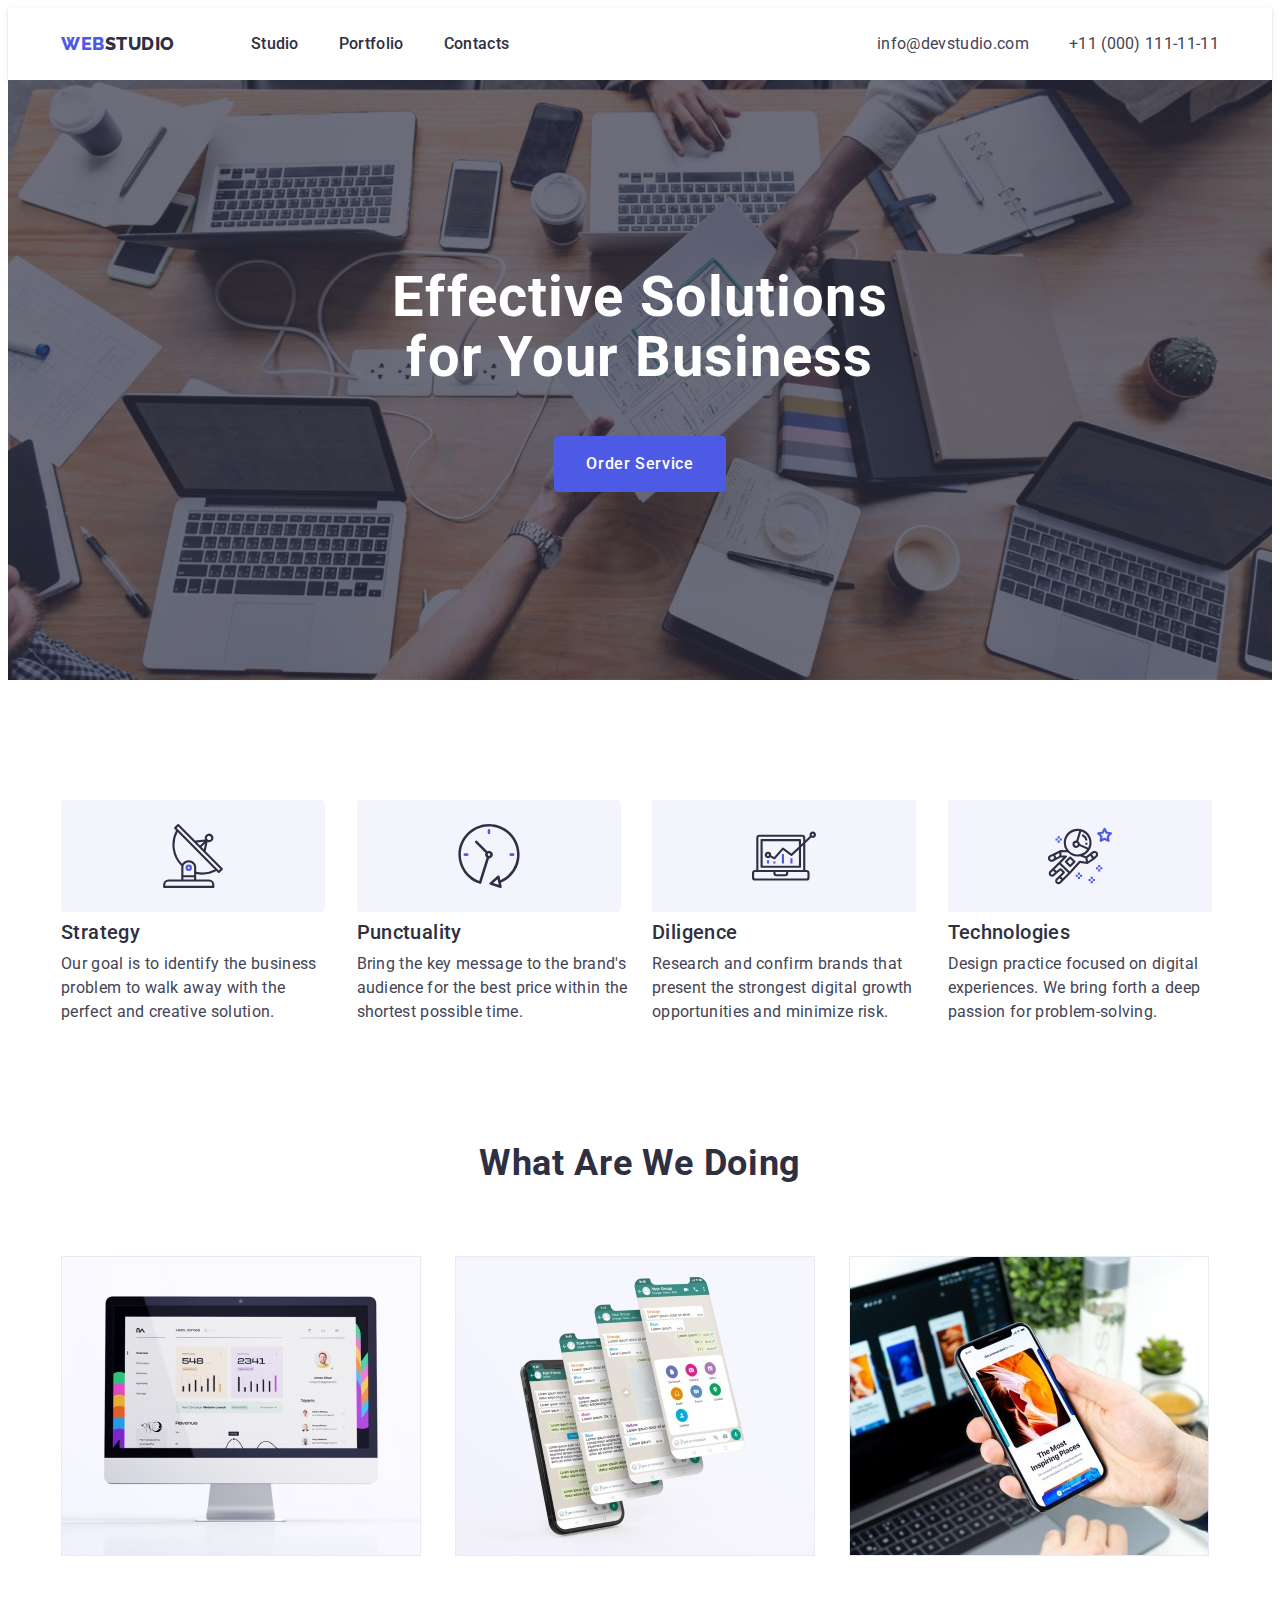
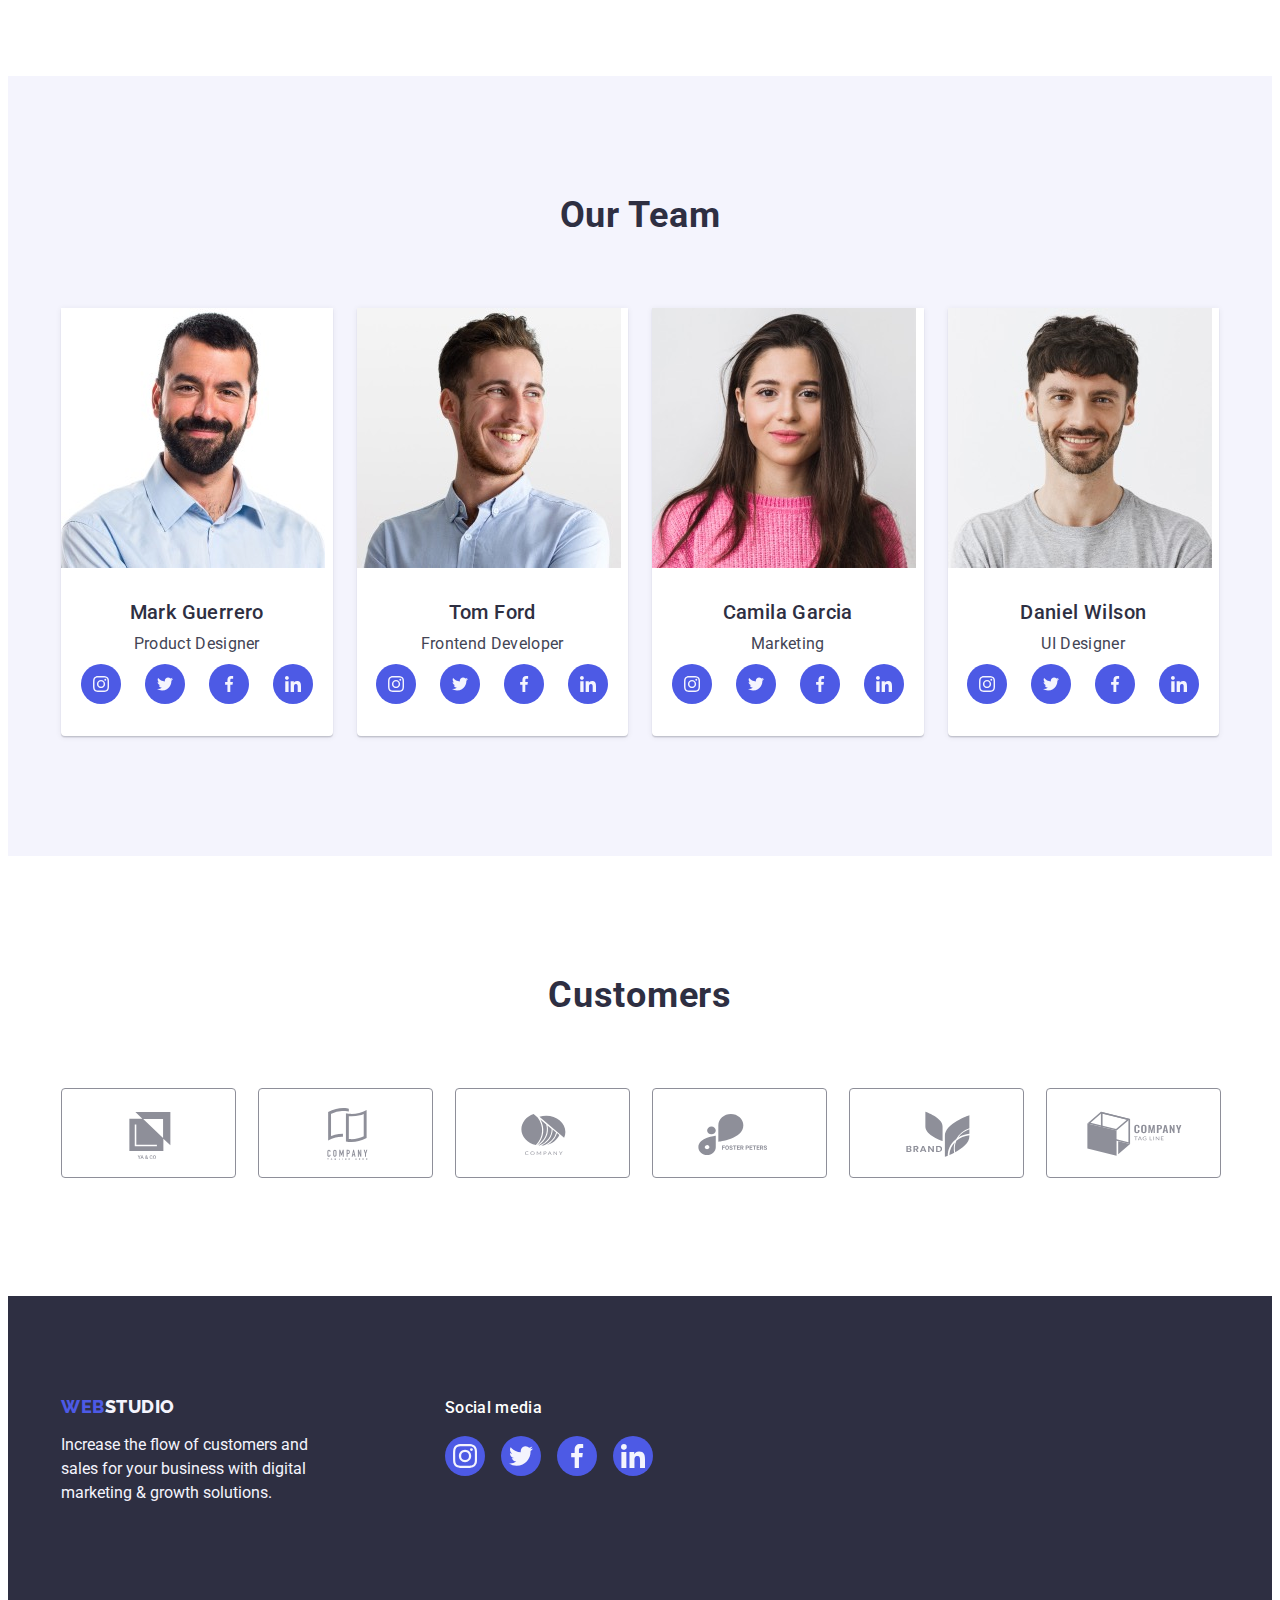
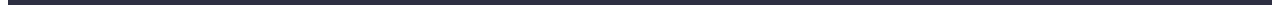
==== commit 3bac0a37: "Amend commit" ====
--- a/index.html
+++ b/index.html
@@ -75,11 +75,11 @@
           <h2 class="visually-hidden">Features</h2>
           <ul class="list-features">
             <li class="list-features-item">
-              <a href="" class="link-icon">
+              <div class="link-icon">
                 <svg class="icon">
-                  <use href="./images/symbol-defs.svg#icon-antenna-1"></use>
-                </svg>
-              </a>
+                  <use href="./images/icons.svg#icon-antenna-1"></use>
+                </svg>
+              </div>
               <h3 class="subject">Strategy</h3>
               <p class="text">
                 Our goal is to identify the business problem to walk away with
@@ -87,11 +87,11 @@
               </p>
             </li>
             <li class="list-features-item">
-              <a href="" class="link-icon">
+              <div class="link-icon">
                 <svg class="icon">
-                  <use href="./images/symbol-defs.svg#icon-clock-1"></use>
-                </svg>
-              </a>
+                  <use href="./images/icons.svg#icon-clock-1"></use>
+                </svg>
+              </div>
               <h3 class="subject">Punctuality</h3>
               <p class="text">
                 Bring the key message to the brand's audience for the best price
@@ -99,11 +99,11 @@
               </p>
             </li>
             <li class="list-features-item">
-              <a href="" class="link-icon">
+              <div class="link-icon">
                 <svg class="icon">
-                  <use href="./images/symbol-defs.svg#icon-diagram-1"></use>
-                </svg>
-              </a>
+                  <use href="./images/icons.svg#icon-diagram-1"></use>
+                </svg>
+              </div>
               <h3 class="subject">Diligence</h3>
               <p class="text">
                 Research and confirm brands that present the strongest digital
@@ -111,11 +111,11 @@
               </p>
             </li>
             <li class="list-features-item">
-              <a href="" class="link-icon">
+              <div class="link-icon">
                 <svg class="icon">
-                  <use href="./images/symbol-defs.svg#icon-astronaut-1"></use>
-                </svg>
-              </a>
+                  <use href="./images/icons.svg#icon-astronaut-1"></use>
+                </svg>
+              </div>
               <h3 class="subject">Technologies</h3>
               <p class="text">
                 Design practice focused on digital experiences. We bring forth a
@@ -177,51 +177,51 @@
                       target="_blank"
                       rel="noopener noreferrer"
                     >
-                      <svg class="soc-icon">
-                        <use
-                          href="./images/symbol-defs.svg#icon-instagram-2"
-                        ></use>
-                      </svg>
-                    </a>
-                  </li>
-                  <li class="link-soc-item">
-                    <a
-                      href=""
-                      class="link-soc-icon"
-                      target="_blank"
-                      rel="noopener noreferrer"
-                    >
-                      <svg class="soc-icon">
-                        <use
-                          href="./images/symbol-defs.svg#icon-twitter-1"
-                        ></use>
-                      </svg>
-                    </a>
-                  </li>
-                  <li class="link-soc-item">
-                    <a
-                      href=""
-                      class="link-soc-icon"
-                      target="_blank"
-                      rel="noopener noreferrer"
-                    >
-                      <svg class="soc-icon">
-                        <use
-                          href="./images/symbol-defs.svg#icon-facebook-1"
-                        ></use>
-                      </svg>
-                    </a>
-                  </li>
-                  <li class="link-soc-item">
-                    <a
-                      href=""
-                      class="link-soc-icon"
-                      target="_blank"
-                      rel="noopener noreferrer"
-                    >
-                      <svg class="soc-icon">
-                        <use
-                          href="./images/symbol-defs.svg#icon-linkedin-1"
+                      <svg width="16px" height="16px" class="soc-icon">
+                        <use
+                          href="./images/icons.svg#icon-instagram-2"
+                        ></use>
+                      </svg>
+                    </a>
+                  </li>
+                  <li class="link-soc-item">
+                    <a
+                      href=""
+                      class="link-soc-icon"
+                      target="_blank"
+                      rel="noopener noreferrer"
+                    >
+                      <svg width="16px" height="16px" class="soc-icon">
+                        <use
+                          href="./images/icons.svg#icon-twitter-1"
+                        ></use>
+                      </svg>
+                    </a>
+                  </li>
+                  <li class="link-soc-item">
+                    <a
+                      href=""
+                      class="link-soc-icon"
+                      target="_blank"
+                      rel="noopener noreferrer"
+                    >
+                      <svg width="16px" height="16px" class="soc-icon">
+                        <use
+                          href="./images/icons.svg#icon-facebook-1"
+                        ></use>
+                      </svg>
+                    </a>
+                  </li>
+                  <li class="link-soc-item">
+                    <a
+                      href=""
+                      class="link-soc-icon"
+                      target="_blank"
+                      rel="noopener noreferrer"
+                    >
+                      <svg width="16px" height="16px" class="soc-icon">
+                        <use
+                          href="./images/icons.svg#icon-linkedin-1"
                         ></use>
                       </svg>
                     </a>
@@ -246,51 +246,51 @@
                       target="_blank"
                       rel="noopener noreferrer"
                     >
-                      <svg class="soc-icon">
-                        <use
-                          href="./images/symbol-defs.svg#icon-instagram-2"
-                        ></use>
-                      </svg>
-                    </a>
-                  </li>
-                  <li class="link-soc-item">
-                    <a
-                      href=""
-                      class="link-soc-icon"
-                      target="_blank"
-                      rel="noopener noreferrer"
-                    >
-                      <svg class="soc-icon">
-                        <use
-                          href="./images/symbol-defs.svg#icon-twitter-1"
-                        ></use>
-                      </svg>
-                    </a>
-                  </li>
-                  <li class="link-soc-item">
-                    <a
-                      href=""
-                      class="link-soc-icon"
-                      target="_blank"
-                      rel="noopener noreferrer"
-                    >
-                      <svg class="soc-icon">
-                        <use
-                          href="./images/symbol-defs.svg#icon-facebook-1"
-                        ></use>
-                      </svg>
-                    </a>
-                  </li>
-                  <li class="link-soc-item">
-                    <a
-                      href=""
-                      class="link-soc-icon"
-                      target="_blank"
-                      rel="noopener noreferrer"
-                    >
-                      <svg class="soc-icon">
-                        <use
-                          href="./images/symbol-defs.svg#icon-linkedin-1"
+                      <svg width="16px" height="16px" class="soc-icon">
+                        <use
+                          href="./images/icons.svg#icon-instagram-2"
+                        ></use>
+                      </svg>
+                    </a>
+                  </li>
+                  <li class="link-soc-item">
+                    <a
+                      href=""
+                      class="link-soc-icon"
+                      target="_blank"
+                      rel="noopener noreferrer"
+                    >
+                      <svg width="16px" height="16px" class="soc-icon">
+                        <use
+                          href="./images/icons.svg#icon-twitter-1"
+                        ></use>
+                      </svg>
+                    </a>
+                  </li>
+                  <li class="link-soc-item">
+                    <a
+                      href=""
+                      class="link-soc-icon"
+                      target="_blank"
+                      rel="noopener noreferrer"
+                    >
+                      <svg width="16px" height="16px" class="soc-icon">
+                        <use
+                          href="./images/icons.svg#icon-facebook-1"
+                        ></use>
+                      </svg>
+                    </a>
+                  </li>
+                  <li class="link-soc-item">
+                    <a
+                      href=""
+                      class="link-soc-icon"
+                      target="_blank"
+                      rel="noopener noreferrer"
+                    >
+                      <svg width="16px" height="16px" class="soc-icon">
+                        <use
+                          href="./images/icons.svg#icon-linkedin-1"
                         ></use>
                       </svg>
                     </a>
@@ -315,51 +315,51 @@
                       target="_blank"
                       rel="noopener noreferrer"
                     >
-                      <svg class="soc-icon">
-                        <use
-                          href="./images/symbol-defs.svg#icon-instagram-2"
-                        ></use>
-                      </svg>
-                    </a>
-                  </li>
-                  <li class="link-soc-item">
-                    <a
-                      href=""
-                      class="link-soc-icon"
-                      target="_blank"
-                      rel="noopener noreferrer"
-                    >
-                      <svg class="soc-icon">
-                        <use
-                          href="./images/symbol-defs.svg#icon-twitter-1"
-                        ></use>
-                      </svg>
-                    </a>
-                  </li>
-                  <li class="link-soc-item">
-                    <a
-                      href=""
-                      class="link-soc-icon"
-                      target="_blank"
-                      rel="noopener noreferrer"
-                    >
-                      <svg class="soc-icon">
-                        <use
-                          href="./images/symbol-defs.svg#icon-facebook-1"
-                        ></use>
-                      </svg>
-                    </a>
-                  </li>
-                  <li class="link-soc-item">
-                    <a
-                      href=""
-                      class="link-soc-icon"
-                      target="_blank"
-                      rel="noopener noreferrer"
-                    >
-                      <svg class="soc-icon">
-                        <use
-                          href="./images/symbol-defs.svg#icon-linkedin-1"
+                      <svg width="16px" height="16px"  class="soc-icon">
+                        <use
+                          href="./images/icons.svg#icon-instagram-2"
+                        ></use>
+                      </svg>
+                    </a>
+                  </li>
+                  <li class="link-soc-item">
+                    <a
+                      href=""
+                      class="link-soc-icon"
+                      target="_blank"
+                      rel="noopener noreferrer"
+                    >
+                      <svg width="16px" height="16px" class="soc-icon">
+                        <use
+                          href="./images/icons.svg#icon-twitter-1"
+                        ></use>
+                      </svg>
+                    </a>
+                  </li>
+                  <li class="link-soc-item">
+                    <a
+                      href=""
+                      class="link-soc-icon"
+                      target="_blank"
+                      rel="noopener noreferrer"
+                    >
+                      <svg width="16px" height="16px" class="soc-icon">
+                        <use
+                          href="./images/icons.svg#icon-facebook-1"
+                        ></use>
+                      </svg>
+                    </a>
+                  </li>
+                  <li class="link-soc-item">
+                    <a
+                      href=""
+                      class="link-soc-icon"
+                      target="_blank"
+                      rel="noopener noreferrer"
+                    >
+                      <svg width="16px" height="16px" class="soc-icon">
+                        <use
+                          href="./images/icons.svg#icon-linkedin-1"
                         ></use>
                       </svg>
                     </a>
@@ -384,51 +384,51 @@
                       target="_blank"
                       rel="noopener noreferrer"
                     >
-                      <svg class="soc-icon">
-                        <use
-                          href="./images/symbol-defs.svg#icon-instagram-2"
-                        ></use>
-                      </svg>
-                    </a>
-                  </li>
-                  <li class="link-soc-item">
-                    <a
-                      href=""
-                      class="link-soc-icon"
-                      target="_blank"
-                      rel="noopener noreferrer"
-                    >
-                      <svg class="soc-icon">
-                        <use
-                          href="./images/symbol-defs.svg#icon-twitter-1"
-                        ></use>
-                      </svg>
-                    </a>
-                  </li>
-                  <li class="link-soc-item">
-                    <a
-                      href=""
-                      class="link-soc-icon"
-                      target="_blank"
-                      rel="noopener noreferrer"
-                    >
-                      <svg class="soc-icon">
-                        <use
-                          href="./images/symbol-defs.svg#icon-facebook-1"
-                        ></use>
-                      </svg>
-                    </a>
-                  </li>
-                  <li class="link-soc-item">
-                    <a
-                      href=""
-                      class="link-soc-icon"
-                      target="_blank"
-                      rel="noopener noreferrer"
-                    >
-                      <svg class="soc-icon">
-                        <use
-                          href="./images/symbol-defs.svg#icon-linkedin-1"
+                      <svg width="16px" height="16px" class="soc-icon">
+                        <use
+                          href="./images/icons.svg#icon-instagram-2"
+                        ></use>
+                      </svg>
+                    </a>
+                  </li>
+                  <li class="link-soc-item">
+                    <a
+                      href=""
+                      class="link-soc-icon"
+                      target="_blank"
+                      rel="noopener noreferrer"
+                    >
+                      <svg width="16px" height="16px" class="soc-icon">
+                        <use
+                          href="./images/icons.svg#icon-twitter-1"
+                        ></use>
+                      </svg>
+                    </a>
+                  </li>
+                  <li class="link-soc-item">
+                    <a
+                      href=""
+                      class="link-soc-icon"
+                      target="_blank"
+                      rel="noopener noreferrer"
+                    >
+                      <svg width="16px" height="16px" class="soc-icon">
+                        <use
+                          href="./images/icons.svg#icon-facebook-1"
+                        ></use>
+                      </svg>
+                    </a>
+                  </li>
+                  <li class="link-soc-item">
+                    <a
+                      href=""
+                      class="link-soc-icon"
+                      target="_blank"
+                      rel="noopener noreferrer"
+                    >
+                      <svg width="16px" height="16px" class="soc-icon">
+                        <use
+                          href="./images/icons.svg#icon-linkedin-1"
                         ></use>
                       </svg>
                     </a>
@@ -444,44 +444,44 @@
           <h2 class="title-customers">Customers</h2>
           <ul class="list-customers">
             <li class="link-customers-item">
-              <a href="" class="link-customers-icon" target="" rel="">
-                <svg class="customers-icon">
-                  <use href="./images/symbol-defs.svg#icon-Logo"></use>
+              <a href="" class="link-customers-icon" target="_blank" rel="noopener noreferrer">
+                <svg width="104px" height="56px" class="customers-icon">
+                  <use href="./images/icons.svg#icon-Logo"></use>
                 </svg>
               </a>
             </li>
             <li class="link-customers-item">
-              <a href="" class="link-customers-icon" target="" rel="">
-                <svg class="customers-icon">
-                  <use href="./images/symbol-defs.svg#icon-Logo2"></use>
+              <a href="" class="link-customers-icon" target="_blank" rel="noopener noreferrer">
+                <svg width="104px" height="56px"class="customers-icon">
+                  <use href="./images/icons.svg#icon-Logo2"></use>
                 </svg>
               </a>
             </li>
             <li class="link-customers-item">
-              <a href="" class="link-customers-icon" target="" rel="">
-                <svg class="customers-icon">
-                  <use href="./images/symbol-defs.svg#icon-Logo3"></use>
+              <a href="" class="link-customers-icon" target="_blank" rel="noopener noreferrer">
+                <svg width="104px" height="56px"class="customers-icon">
+                  <use href="./images/icons.svg#icon-Logo3"></use>
                 </svg>
               </a>
             </li>
             <li class="link-customers-item">
-              <a href="" class="link-customers-icon" target="" rel="">
-                <svg class="customers-icon">
-                  <use href="./images/symbol-defs.svg#icon-Logo4"></use>
+              <a href="" class="link-customers-icon" target="_blank" rel="noopener noreferrer">
+                <svg width="104px" height="56px"class="customers-icon">
+                  <use href="./images/icons.svg#icon-Logo4"></use>
                 </svg>
               </a>
             </li>
             <li class="link-customers-item">
-              <a href="" class="link-customers-icon" target="" rel="">
-                <svg class="customers-icon">
-                  <use href="./images/symbol-defs.svg#icon-Logo5"></use>
+              <a href="" class="link-customers-icon" target="_blank" rel="noopener noreferrer">
+                <svg width="104px" height="56px" class="customers-icon">
+                  <use href="./images/icons.svg#icon-Logo5"></use>
                 </svg>
               </a>
             </li>
             <li class="link-customers-item">
-              <a href="" class="link-customers-icon" target="" rel="">
-                <svg class="customers-icon">
-                  <use href="./images/symbol-defs.svg#icon-Logo6"></use>
+              <a href="" class="link-customers-icon" target="_blank" rel="noopener noreferrer">
+                <svg width="104px" height="56px" class="customers-icon">
+                  <use href="./images/icons.svg#icon-Logo6"></use>
                 </svg>
               </a>
             </li>
@@ -492,7 +492,7 @@
 
     <footer class="footer">
       <div class="container container-footer">
-        <div>
+        <div class="container-footer-logo">
           <a class="link-logo link-footer-logo" href="./index.html"
             >Web<span class="logo-footer-studio">Studio</span></a
           >
@@ -502,8 +502,8 @@
           </p>
         </div>
 
-        <div class="container-socmedia">
-          <h3 class="title-footer-soc">Social media</h3>
+        <div>
+          <p class="title-footer-soc">Social media</p>
           <ul class="list-footer-soc">
             <li class="link-footer-soc-item">
               <a
@@ -512,8 +512,8 @@
                 target="_blank"
                 rel="noopener noreferrer"
               >
-                <svg class="footer-soc">
-                  <use href="./images/symbol-defs.svg#icon-instagram-2"></use>
+                <svg width="24px" height="24px" class="footer-soc">
+                  <use href="./images/icons.svg#icon-instagram-2"></use>
                 </svg>
               </a>
             </li>
@@ -524,8 +524,8 @@
                 target="_blank"
                 rel="noopener noreferrer"
               >
-                <svg class="footer-soc">
-                  <use href="./images/symbol-defs.svg#icon-twitter-1"></use>
+                <svg width="24px" height="24px" class="footer-soc">
+                  <use href="./images/icons.svg#icon-twitter-1"></use>
                 </svg>
               </a>
             </li>
@@ -536,8 +536,8 @@
                 target="_blank"
                 rel="noopener noreferrer"
               >
-                <svg class="footer-soc">
-                  <use href="./images/symbol-defs.svg#icon-facebook-1"></use>
+                <svg width="24px" height="24px" class="footer-soc">
+                  <use href="./images/icons.svg#icon-facebook-1"></use>
                 </svg>
               </a>
             </li>
@@ -548,8 +548,8 @@
                 target="_blank"
                 rel="noopener noreferrer"
               >
-                <svg class="footer-soc">
-                  <use href="./images/symbol-defs.svg#icon-linkedin-1"></use>
+                <svg width="24px" height="24px" class="footer-soc">
+                  <use href="./images/icons.svg#icon-linkedin-1"></use>
                 </svg>
               </a>
             </li>
--- a/css/styles.css
+++ b/css/styles.css
@@ -69,8 +69,11 @@
 
 
 .header{
-    border: 1px solid transparent;
-    border-bottom-color: var(--borders-accent-color);
+    /* border: 1px solid transparent;
+    border-bottom-color: var(--borders-accent-color);  */
+    box-shadow: 0px 1px 6px 0px rgba(46, 47, 66, 0.08),
+    0px 1px 1px 0px rgba(46, 47, 66, 0.16),
+    0px 2px 1px 0px rgba(46, 47, 66, 0.08);
 }
 
 .container-nav{
@@ -137,10 +140,10 @@
     background-image:
     linear-gradient(rgba(46, 47, 66, 0.7), 
     rgba(46, 47, 66, 0.7)),
-    url(../images/people-office\ 1-2.jpg);
+    url(../images/people-office.jpg);
     background-position: center;
     background-repeat: no-repeat;
-    background-size: auto;
+    background-size: cover;
 }
 
 
@@ -214,6 +217,7 @@
     display: flex;
     justify-content: center;
     align-items: center;
+    border-radius: 4px;
     margin-bottom: 8px;
     
 }
@@ -290,7 +294,10 @@
     margin-right: var(--cards-gap);
     width: calc((100% - 3 * var(--cards-gap))/ 4);
     border-radius:0 0 4px 4px;
-    box-shadow: 0 1px 1px 0 var(--title-color);
+    box-shadow: 0px 2px 1px 0px rgba(46, 47, 66, 0.08),
+    0px 1px 1px 0px rgba(46, 47, 66, 0.16),
+    0px 1px 6px 0px rgba(46, 47, 66, 0.08);
+
 }
 .list-team-item:last-child{
     margin-right: 0;
@@ -325,8 +332,6 @@
 .link-soc-item {
    width: 40px;
    height: 40px;
-   border-radius: 50%;
-   background-color: var(--primary-brand-color);
    display: block; 
    
 }
@@ -337,14 +342,18 @@
    justify-content: center;
    align-items: center;
    color: var(--light-cloud-color);
-   
+   border-radius: 50%;
+   background-color: var(--primary-brand-color);
 }
 .soc-icon{
-    width: 16px;
-    height: 16px;
     fill: currentColor;
 }
- 
+.link-soc-icon:hover{
+    background-color: var(--pressed-state-color);
+}
+.link-soc-icon:focus{
+    background-color: var(--pressed-state-color);
+}
 /* Customers */
 .customers {
     padding-top: 120px;
@@ -384,17 +393,15 @@
     color: var(--customers-color);
 }
 .customers-icon {
-    width: 104px;
-    height: 56px;
     fill: currentColor;
 }
 .link-customers-icon:hover {
-    border-color: var(--primary-brand-color);
-    color: var(--primary-brand-color);
+    border-color: var(--pressed-state-color);
+    color: var(--pressed-state-color);
 }
 .link-customers-icon:focus {
-    border-color: var(--primary-brand-color);
-    color: var(--primary-brand-color);
+    border-color: var(--pressed-state-color);
+    color: var(--pressed-state-color);
 }
 
 /* FOOTER */
@@ -404,6 +411,13 @@
     padding-top: 100px;
     padding-bottom: 100px;
 }
+.container-footer{
+    display: flex;
+    align-items: baseline;
+}
+.container-footer-logo{
+    margin-right: 120px;
+}
 .link-footer-logo{
     display: inline-block;
     margin-bottom: 16px;
@@ -419,12 +433,7 @@
    
 }
 
-.container-socmedia{
-    padding-left: 120px;
-}
-.container-footer{
-    display: flex;
-}
+
 .title-footer-soc {
     font-style: normal;
     font-weight: 500;
@@ -445,9 +454,6 @@
    width: 40px;
    height:40px;
    display: block;
-   border-radius: 50%;
-   background-color:var(--primary-brand-color);
-
 }
 .link-footer-soc-icon {
     width: 100%;
@@ -455,17 +461,17 @@
     display: flex;
     justify-content: center;
     align-items: center;
+    border-radius: 50%;
+    background-color:var(--primary-brand-color);
     color: var(--light-cloud-color);
 }
 .footer-soc {
-    width: 24px;
-    height: 24px;
     fill: currentColor;
 }
-.link-footer-soc-item:hover  {
+.link-footer-soc-icon:hover  {
     background-color: #31D0AA;
 }
-.link-footer-soc-item:focus {
+.link-footer-soc-icon:focus {
    background-color: #31D0AA; 
 }
 
@@ -500,6 +506,9 @@
     color: var(--background-color);
     cursor: pointer;
     border: 1px solid transparent;
+    box-shadow:0px 2px 2px 0px rgba(0, 0, 0, 0.12)
+    0px 2px 1px 0px rgba(0, 0, 0, 0.08),
+    0px 3px 1px 0px rgba(0, 0, 0, 0.1);
 }
 
 .product-set {
@@ -521,6 +530,15 @@
 .product-item:nth-child(3n){
     margin-right: 0;
 }
+.link-product{
+    display: block;
+}
+.link-product:hover, .link-product:focus {
+    box-shadow: 0px 2px 1px 0px rgba(46, 47, 66, 0.08),
+    0px 1px 1px 0px rgba(46, 47, 66, 0.16),
+    0px 1px 6px 0px rgba(46, 47, 66, 0.08);
+}
+
 .title-product {
    font-weight: 500;
     font-size: 20px;
